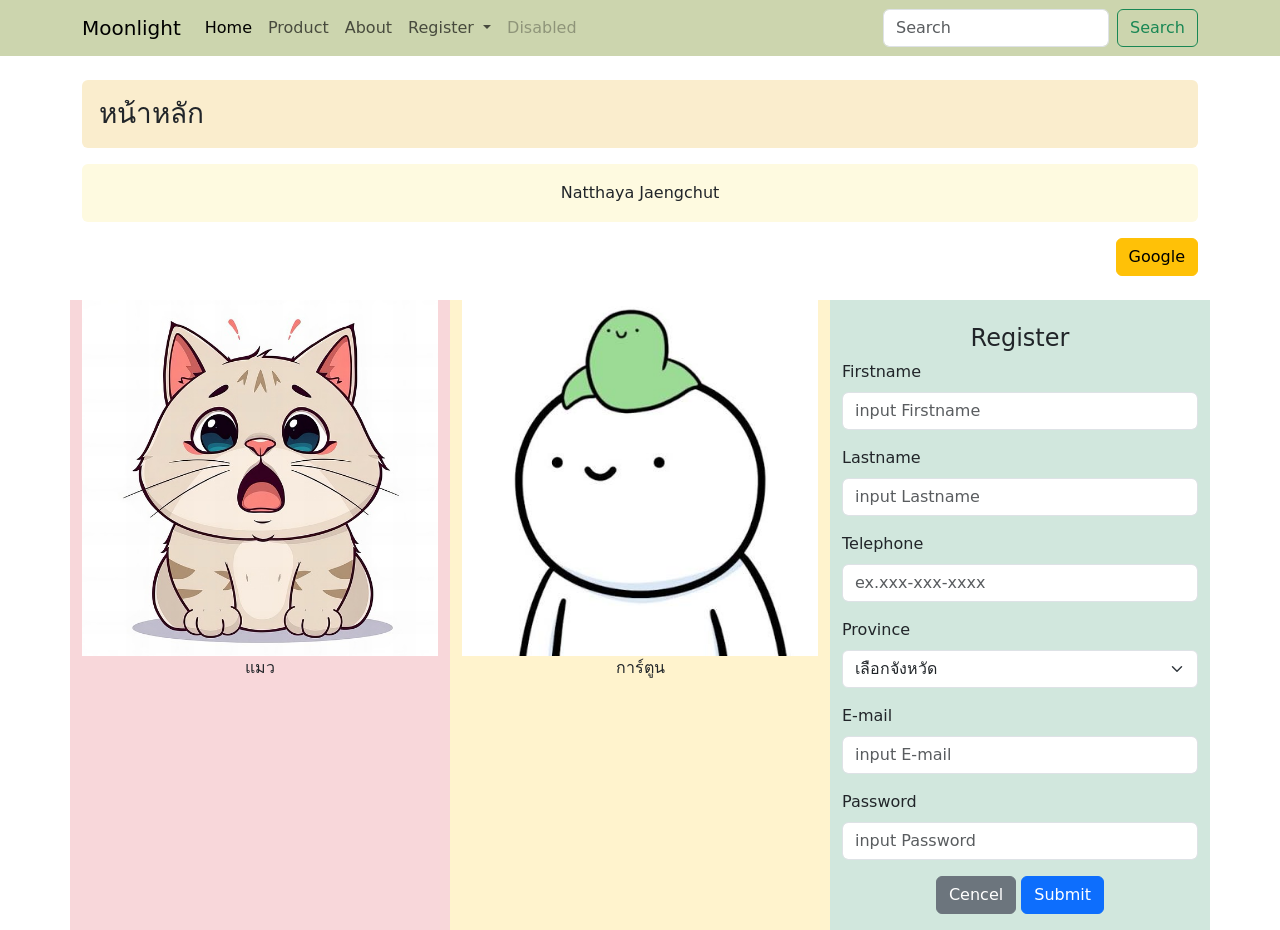
==== index.html @ b692ea38 "Initial commit" ====
<!DOCTYPE html>
<html lang="en">
<head>
    <meta charset="UTF-8">
    <meta name="viewport" content="width=device-width, initial-scale=1.0">
    <title>Document</title>
    <link href="css/bootstrap.min.css" rel="stylesheet">
</head>
<body>
    <!-- Menu -->
    <div id="menu-container"></div>

    <!-- Content here -->
    <div class="container">
        <!-- Content here -->
    <h3 class="alert mt-4" style="background-color: #faedcd;">หน้าหลัก</h3>

    <div class="alert text-center" role="alert" style="background-color: #fefae0;">
        Natthaya Jaengchut 
    </div>
    
    <div class="text-end">
    <a class="btn btn-warning" href="https://www.google.com/" >Google</a>
    </div>
    </div>

    <!-- แบ่งคอลัมน์ด้วย grid system -->
    <div class="container text-center mt-4" >
        <div class="row">
          <div class="col-sm-4  bg-danger-subtle">
            <img src="../image/cartoon-8956457_640.jpg " width = 100%>
            แมว
          </div>

          <div class="col-sm-4 bg-warning-subtle">
            <img src="../image/images.jpg" width = 100%>
            การ์ตูน
          </div>

          <div class="col-sm-4 bg-success-subtle">
            <h4 class="mt-4">Register</h4>
            <form class="text-start">
                <div class="mb-3">
                  <label class="form-label">Firstname</label>
                  <input type="text" class="form-control" id="Firstname" required placeholder="input Firstname">
                </div>

                <div class="mb-3">
                  <label class="form-label">Lastname</label>
                  <input type="text" class="form-control" id="Lastname" required placeholder="input Lastname">
                </div>

                <div class="mb-3">
                    <label class="form-label">Telephone</label>
                    <input type="tel" class="form-control" id="telephone" required placeholder="ex.xxx-xxx-xxxx">
                  </div>

                  <div class="mb-3">
                    <label class="form-label">Province</label>
                    <select class="form-select" id="pro">
                        <option selected>เลือกจังหวัด</option>
                        <option value="1">ระยอง</option>
                        <option value="2">ชลบุรี</option>
                        <option value="3">จันทบุรี</option>
                      </select>
                  </div>

                  <div class="mb-3">
                    <label class="form-label">E-mail</label>
                    <input type="email" class="form-control" id="email" required placeholder="input E-mail">
                  </div>
                  <div class="mb-3">
                    <label class="form-label">Password</label>
                    <input type="password" class="form-control" id="pw" required placeholder="input Password">
                  </div>

                <div class="mb-3 text-center">
                <button type="reset" class="btn btn-secondary">Cencel</button>
                <button type="Submit" class="btn btn-primary">Submit</button>
                </div>
              </form>
          </div>

        </div>
      </div>


</body>
</html>

<script src="js/bootstrap.bundle.min.js" ></script>
<script src="js/menu.js" ></script>
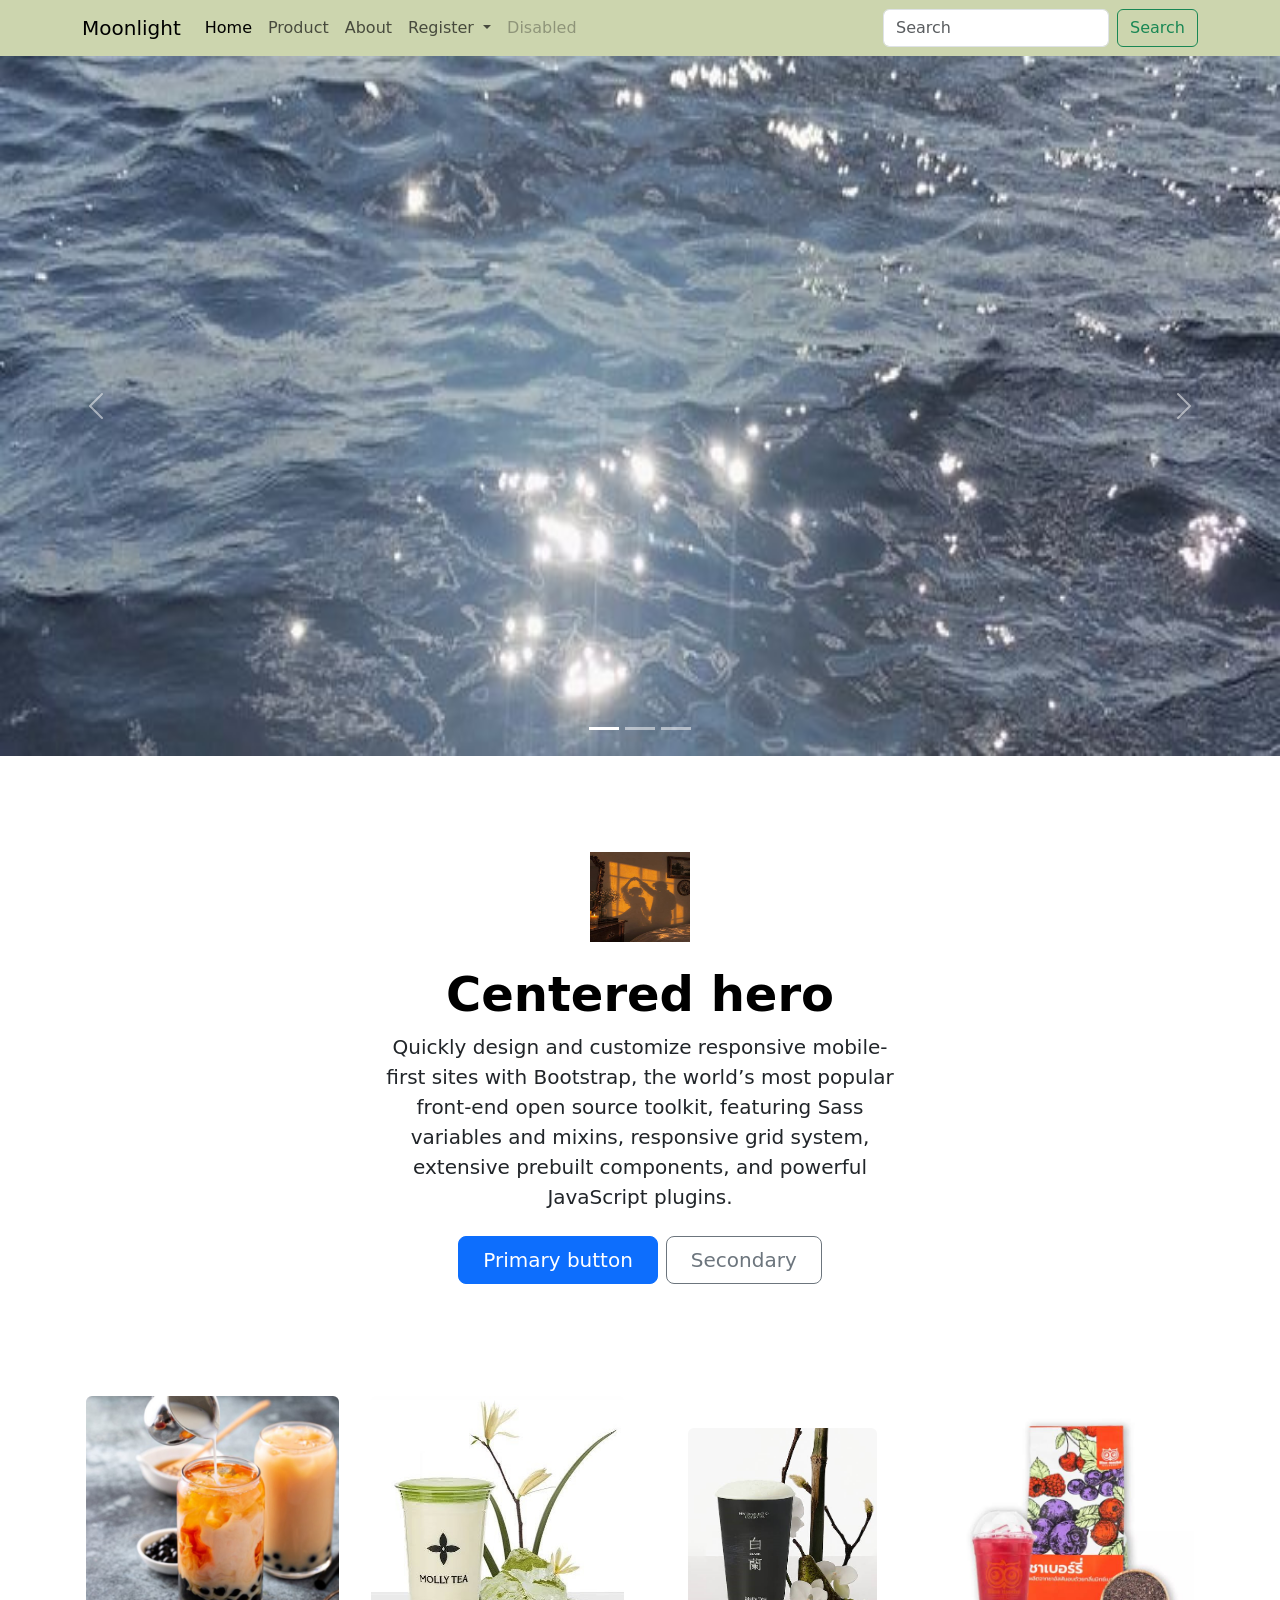
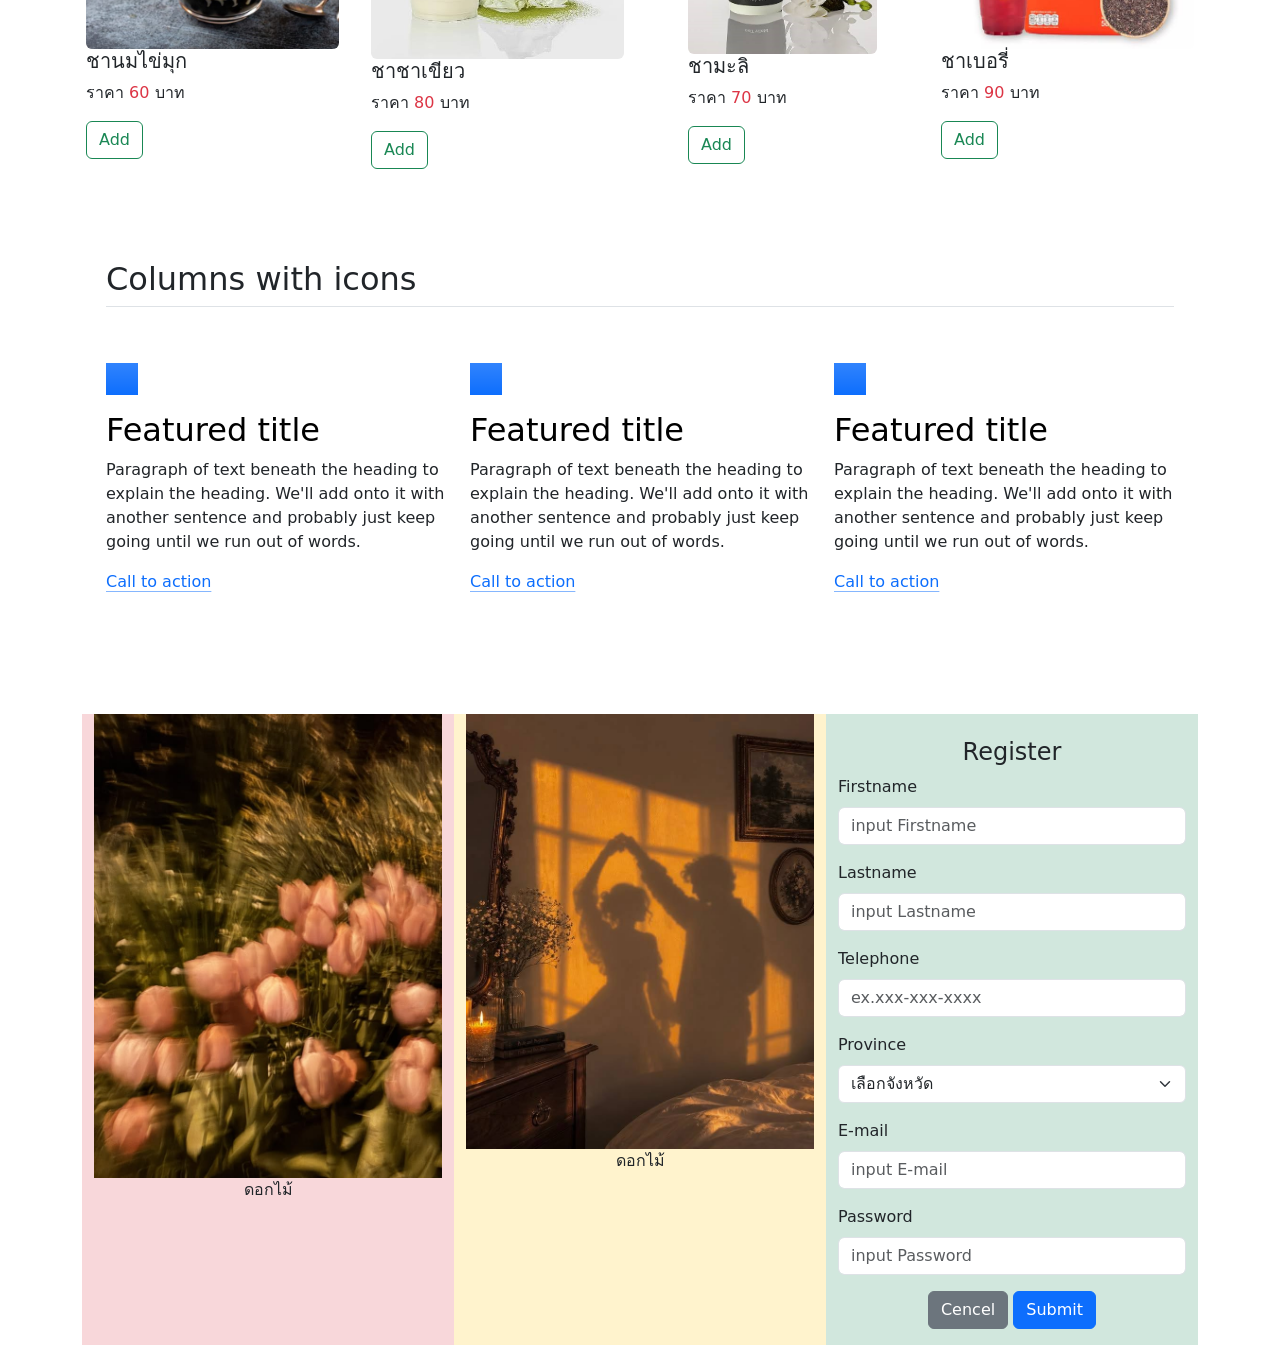
==== commit ebec669a: "update v2" ====
--- a/index.html
+++ b/index.html
@@ -1,92 +1,223 @@
 <!DOCTYPE html>
 <html lang="en">
+
 <head>
-    <meta charset="UTF-8">
-    <meta name="viewport" content="width=device-width, initial-scale=1.0">
-    <title>Document</title>
-    <link href="css/bootstrap.min.css" rel="stylesheet">
+  <meta charset="UTF-8">
+  <meta name="viewport" content="width=device-width, initial-scale=1.0">
+  <title>Document</title>
+  <link href="css/bootstrap.min.css" rel="stylesheet">
 </head>
+
 <body>
-    <!-- Menu -->
-    <div id="menu-container"></div>
-
-    <!-- Content here -->
-    <div class="container">
-        <!-- Content here -->
+  <!-- Menu -->
+  <div id="menu-container"></div>
+  <!--image-->
+  <div id="carouselExampleIndicators" class="carousel slide">
+    <div class="carousel-indicators">
+      <button type="button" data-bs-target="#carouselExampleIndicators" data-bs-slide-to="0" class="active"
+        aria-current="true" aria-label="Slide 1"></button>
+      <button type="button" data-bs-target="#carouselExampleIndicators" data-bs-slide-to="1"
+        aria-label="Slide 2"></button>
+      <button type="button" data-bs-target="#carouselExampleIndicators" data-bs-slide-to="2"
+        aria-label="Slide 3"></button>
+    </div>
+    <div class="carousel-inner">
+      <div class="carousel-item active">
+        <img src="/image/438608451216086196.jpg" class="d-block w-100" height="700" alt="...">
+      </div>
+      <div class="carousel-item">
+        <img src="/image/932526666662133726.jpg" class="d-block w-100" height="700" alt="...">
+      </div>
+      <div class="carousel-item">
+        <img src="/image/download.jpg" class="d-block w-100" height="700" alt="...">
+      </div>
+    </div>
+    <button class="carousel-control-prev" type="button" data-bs-target="#carouselExampleIndicators"
+      data-bs-slide="prev">
+      <span class="carousel-control-prev-icon" aria-hidden="true"></span>
+      <span class="visually-hidden">Previous</span>
+    </button>
+    <button class="carousel-control-next" type="button" data-bs-target="#carouselExampleIndicators"
+      data-bs-slide="next">
+      <span class="carousel-control-next-icon" aria-hidden="true"></span>
+      <span class="visually-hidden">Next</span>
+    </button>
+  </div>
+
+  <!-- Content here -->
+  <div class="container">
+
+    <div class="px-4 py-5 my-5 text-center"> <img class="d-block mx-auto mb-4" src="/image/22.jpg" alt="" width="100"
+        height="90">
+      <h1 class="display-5 fw-bold text-body-emphasis">Centered hero</h1>
+      <div class="col-lg-6 mx-auto">
+        <p class="lead mb-4">Quickly design and customize responsive mobile-first sites with Bootstrap, the world’s most
+          popular front-end open source toolkit, featuring Sass variables and mixins, responsive grid system, extensive
+          prebuilt components, and powerful JavaScript plugins.</p>
+        <div class="d-grid gap-2 d-sm-flex justify-content-sm-center"> <button type="button"
+            class="btn btn-primary btn-lg px-4 gap-3">Primary button</button> <button type="button"
+            class="btn btn-outline-secondary btn-lg px-4">Secondary</button> </div>
+      </div>
+    </div>
+
+    <div class="row">
+
+      <div class="col-sm-3 md-3 p-3">
+        <img src="/image/pro1.jpg" class="img-fluid rounded">
+        <br>
+        <h5>ชานมไข่มุก</h5>
+        <p>ราคา <span class="text-danger">60</span> บาท</p>
+        <a class="btn btn-outline-success" href="#" role="button"><span class="bi bi-cart-plus"> Add</span></a>
+      </div>
+      <div class="col-sm-3 md-3 p-3">
+        <img src="/image/pro2.jpg " class="img-fluid rounded">
+        <br>
+        <h5>ชาชาเขียว</h5>
+        <p>ราคา <span class="text-danger">80</span> บาท</p>
+        <a class="btn btn-outline-success" href="#" role="button"><span class="bi bi-cart-plus"> Add</span></a>
+      </div>
+      <div class="col-sm-3 md-3 p-5">
+        <img src="/image/pro3.jpg" class="img-fluid rounded">
+        <br>
+        <h5>ชามะลิ</h5>
+        <p>ราคา <span class="text-danger">70</span> บาท</p>
+        <a class="btn btn-outline-success" href="#" role="button"><span class="bi bi-cart-plus"> Add</span></a>
+      </div>
+      <div class="col-sm-3 md-3 p-3">
+        <img src="/image/pro4.jpg" class="img-fluid rounded">
+        <br>
+        <h5>ชาเบอรี่</h5>
+        <p>ราคา <span class="text-danger">90</span> บาท</p>
+        <a class="btn btn-outline-success" href="#" role="button"><span class="bi bi-cart-plus"> Add</span></a>
+      </div>
+    </div>
+
+    <div class="container px-4 py-5" id="featured-3">
+      <h2 class="pb-2 border-bottom">Columns with icons</h2>
+      <div class="row g-4 py-5 row-cols-1 row-cols-lg-3">
+        <div class="feature col">
+          <div
+            class="feature-icon d-inline-flex align-items-center justify-content-center text-bg-primary bg-gradient fs-2 mb-3">
+            <svg class="bi" width="1em" height="1em" aria-hidden="true">
+              <use xlink:href="#collection"></use>
+            </svg> </div>
+          <h3 class="fs-2 text-body-emphasis">Featured title</h3>
+          <p>Paragraph of text beneath the heading to explain the heading. We'll add onto it with another sentence and
+            probably just keep going until we run out of words.</p> <a href="#" class="icon-link">
+            Call to action
+            <svg class="bi" aria-hidden="true">
+              <use xlink:href="#chevron-right"></use>
+            </svg> </a>
+        </div>
+        <div class="feature col">
+          <div
+            class="feature-icon d-inline-flex align-items-center justify-content-center text-bg-primary bg-gradient fs-2 mb-3">
+            <svg class="bi" width="1em" height="1em" aria-hidden="true">
+              <use xlink:href="#people-circle"></use>
+            </svg> </div>
+          <h3 class="fs-2 text-body-emphasis">Featured title</h3>
+          <p>Paragraph of text beneath the heading to explain the heading. We'll add onto it with another sentence and
+            probably just keep going until we run out of words.</p> <a href="#" class="icon-link">
+            Call to action
+            <svg class="bi" aria-hidden="true">
+              <use xlink:href="#chevron-right"></use>
+            </svg> </a>
+        </div>
+        <div class="feature col">
+          <div
+            class="feature-icon d-inline-flex align-items-center justify-content-center text-bg-primary bg-gradient fs-2 mb-3">
+            <svg class="bi" width="1em" height="1em" aria-hidden="true">
+              <use xlink:href="#toggles2"></use>
+            </svg> </div>
+          <h3 class="fs-2 text-body-emphasis">Featured title</h3>
+          <p>Paragraph of text beneath the heading to explain the heading. We'll add onto it with another sentence and
+            probably just keep going until we run out of words.</p> <a href="#" class="icon-link">
+            Call to action
+            <svg class="bi" aria-hidden="true">
+              <use xlink:href="#chevron-right"></use>
+            </svg> </a>
+        </div>
+      </div>
+    </div>
+
+    <!--***************-->
+
+    <!-- Content here 
     <h3 class="alert mt-4" style="background-color: #faedcd;">หน้าหลัก</h3>
 
     <div class="alert text-center" role="alert" style="background-color: #fefae0;">
-        Natthaya Jaengchut 
-    </div>
-    
+      Natthaya Jaengchut
+    </div>
+
     <div class="text-end">
-    <a class="btn btn-warning" href="https://www.google.com/" >Google</a>
-    </div>
-    </div>
+      <a class="btn btn-warning" href="https://www.google.com/">Google</a>
+    </div>
+  </div>-->
 
     <!-- แบ่งคอลัมน์ด้วย grid system -->
-    <div class="container text-center mt-4" >
-        <div class="row">
-          <div class="col-sm-4  bg-danger-subtle">
-            <img src="../image/cartoon-8956457_640.jpg " width = 100%>
-            แมว
-          </div>
-
-          <div class="col-sm-4 bg-warning-subtle">
-            <img src="../image/images.jpg" width = 100%>
-            การ์ตูน
-          </div>
-
-          <div class="col-sm-4 bg-success-subtle">
-            <h4 class="mt-4">Register</h4>
-            <form class="text-start">
-                <div class="mb-3">
-                  <label class="form-label">Firstname</label>
-                  <input type="text" class="form-control" id="Firstname" required placeholder="input Firstname">
-                </div>
-
-                <div class="mb-3">
-                  <label class="form-label">Lastname</label>
-                  <input type="text" class="form-control" id="Lastname" required placeholder="input Lastname">
-                </div>
-
-                <div class="mb-3">
-                    <label class="form-label">Telephone</label>
-                    <input type="tel" class="form-control" id="telephone" required placeholder="ex.xxx-xxx-xxxx">
-                  </div>
-
-                  <div class="mb-3">
-                    <label class="form-label">Province</label>
-                    <select class="form-select" id="pro">
-                        <option selected>เลือกจังหวัด</option>
-                        <option value="1">ระยอง</option>
-                        <option value="2">ชลบุรี</option>
-                        <option value="3">จันทบุรี</option>
-                      </select>
-                  </div>
-
-                  <div class="mb-3">
-                    <label class="form-label">E-mail</label>
-                    <input type="email" class="form-control" id="email" required placeholder="input E-mail">
-                  </div>
-                  <div class="mb-3">
-                    <label class="form-label">Password</label>
-                    <input type="password" class="form-control" id="pw" required placeholder="input Password">
-                  </div>
-
-                <div class="mb-3 text-center">
-                <button type="reset" class="btn btn-secondary">Cencel</button>
-                <button type="Submit" class="btn btn-primary">Submit</button>
-                </div>
-              </form>
-          </div>
-
-        </div>
-      </div>
+    <div class="container text-center mt-4">
+      <div class="row">
+        <div class="col-sm-4  bg-danger-subtle">
+          <img src="../image/11.jpg " width=100%>
+          ดอกไม้
+        </div>
+
+        <div class="col-sm-4 bg-warning-subtle">
+          <img src="../image/22.jpg" width=100%>
+          ดอกไม้
+        </div>
+
+        <div class="col-sm-4 bg-success-subtle">
+          <h4 class="mt-4">Register</h4>
+          <form class="text-start">
+            <div class="mb-3">
+              <label class="form-label">Firstname</label>
+              <input type="text" class="form-control" id="Firstname" required placeholder="input Firstname">
+            </div>
+
+            <div class="mb-3">
+              <label class="form-label">Lastname</label>
+              <input type="text" class="form-control" id="Lastname" required placeholder="input Lastname">
+            </div>
+
+            <div class="mb-3">
+              <label class="form-label">Telephone</label>
+              <input type="tel" class="form-control" id="telephone" required placeholder="ex.xxx-xxx-xxxx">
+            </div>
+
+            <div class="mb-3">
+              <label class="form-label">Province</label>
+              <select class="form-select" id="pro">
+                <option selected>เลือกจังหวัด</option>
+                <option value="1">ระยอง</option>
+                <option value="2">ชลบุรี</option>
+                <option value="3">จันทบุรี</option>
+              </select>
+            </div>
+
+            <div class="mb-3">
+              <label class="form-label">E-mail</label>
+              <input type="email" class="form-control" id="email" required placeholder="input E-mail">
+            </div>
+            <div class="mb-3">
+              <label class="form-label">Password</label>
+              <input type="password" class="form-control" id="pw" required placeholder="input Password">
+            </div>
+
+            <div class="mb-3 text-center">
+              <button type="reset" class="btn btn-secondary">Cencel</button>
+              <button type="Submit" class="btn btn-primary">Submit</button>
+            </div>
+          </form>
+        </div>
+
+      </div>
+    </div>
 
 
 </body>
+
 </html>
 
-<script src="js/bootstrap.bundle.min.js" ></script>
-<script src="js/menu.js" ></script>
+<script src="js/bootstrap.bundle.min.js"></script>
+<script src="js/menu.js"></script>
